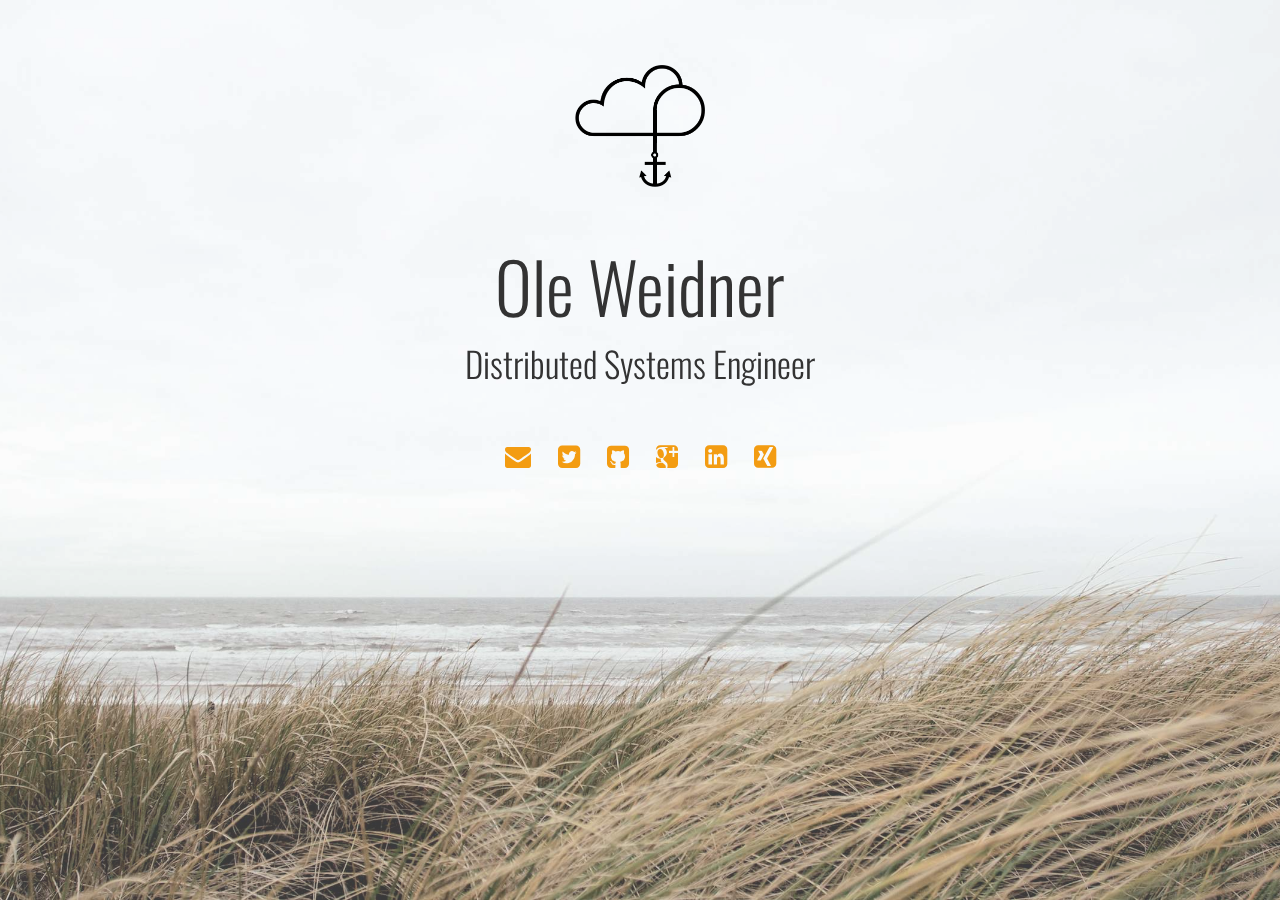
==== index.html @ 1e3da474 "removed blog" ====
<!DOCTYPE html>
<html lang="en">
  <head>
    <meta charset="utf-8">
    <meta http-equiv="X-UA-Compatible" content="IE=edge">
    <meta name="viewport" content="width=device-width, initial-scale=1.0">
    <meta name="description" content="Ole Weidner, Distributed Systems Engineer living in Flensburg, Germany.">
    <meta name="author" content="Ole Weidner">
    <link rel="shortcut icon" href="assets/ico/favicon.png">

    <title>Ole Weidner | Distributed Systems Architect</title>

    <!-- The FAVICON --> 
    <link rel="shortcut icon" type="image/x-icon" href="favicon.ico" />

    <!-- Bootstrap core CSS -->
    <link href="assets/css/bootstrap.min.css" rel="stylesheet">
    <link href="assets/css/font-awesome.min.css" rel="stylesheet">


    <!-- Custom styles for this template -->
    <link href="assets/css/main.css" rel="stylesheet">
    
    <link href='http://fonts.googleapis.com/css?family=Oswald:400,300,700' rel='stylesheet' type='text/css'>
    <link href='http://fonts.googleapis.com/css?family=EB+Garamond' rel='stylesheet' type='text/css'>

    <!-- Google analytics --> 
    <script>
      (function(i,s,o,g,r,a,m){i['GoogleAnalyticsObject']=r;i[r]=i[r]||function(){
      (i[r].q=i[r].q||[]).push(arguments)},i[r].l=1*new Date();a=s.createElement(o),
      m=s.getElementsByTagName(o)[0];a.async=1;a.src=g;m.parentNode.insertBefore(a,m)
      })(window,document,'script','//www.google-analytics.com/analytics.js','ga');

      ga('create', 'UA-50420430-1', 'oleweidner.com');
      ga('require', 'displayfeatures');
      ga('set', 'page', '/landingpage');
      ga('send', 'pageview');

    </script>

  </head>

  <body>

    <div class="container">
    	<div class="logo">
	    	<img src="assets/img/cloudanchor.png" width="130" alt="OleWeidner.com">
    	</div>
		<div class="row centered">
			<div class="col-lg-8 col-lg-offset-2 w">
				<h1>Ole Weidner</h1>
                <h2>Distributed Systems Engineer</h2>
			</div>
		</div>
		<div class="row centered">
			<div class="col-lg-8 col-lg-offset-2 w tooltip-demo">
                <a data-toggle="tooltip" title="Email Me" href="mailto:ole.c.weidner@gmail.com"><i class="fa fa-envelope"></i></a>
				<a data-toggle="tooltip" title="Twitter" href="http://twitter.com/oleweidner"><i class="fa fa-twitter-square"></i></a>
                <a data-toggle="tooltip" title="GitHub" href="https://github.com/oweidner"><i class="fa fa-github-square"></i></a>
                <a data-toggle="tooltip" title="Google+" href="https://plus.google.com/100568070290759940687"><i class="fa fa-google-plus-square"></i></a>
                <a data-toggle="tooltip" title="LinkedIn" href="https://www.linkedin.com/in/oleweidner"><i class="fa fa-linkedin-square"></i></a>
                <a data-toggle="tooltip" title="XING" href="https://www.xing.com/profile/OleChristian_Weidner"><i class="fa fa-xing-square"></i></a>
			</div>
		</div>
    </div><!-- /.container -->
    
    <div class="container">
    	<div class="row w centered">
    		<br>		
    		<div class="col-lg-6 col-lg-offset-3">
    			<!--p>Believe in yourself! Have faith in your abilities! Without a humble but reasonable confidence in your own powers you cannot be successful or happy.</p-->
    		</div>
    	</div>
    </div>


    <!-- Bootstrap core JavaScript
    ================================================== -->
    <!-- Placed at the end of the document so the pages load faster -->
    <script src="https://code.jquery.com/jquery-1.10.2.min.js"></script>
    <script src="assets/js/bootstrap.min.js"></script>

    <script>
    $('.tooltip-demo').tooltip({
      selector: "[data-toggle=tooltip]",
      container: "body"
    })
	</script>


    <!--BACKSTRETCH-->
    <!-- You can use an image of whatever size. This script will stretch to fit in any screen size.-->
    <script type="text/javascript" src="assets/js/jquery.backstretch.min.js"></script>
    <script>
        $.backstretch("assets/img/background.jpg", {speed: 1000});
    </script>

  </body>
</html>
---- assets/css/main.css ----
body {
  background-color: #f2f2f2;
    font-family: 'EB Garamond', serif;
    font-weight: 300;
    font-size: 16px;
    color: #555;

    -webkit-font-smoothing: antialiased;
    -webkit-overflow-scrolling: touch;
}

/* Titles */
h1, h2, h3, h4, h5, h6 {
    font-family: 'Oswald', sans-serif;
    font-weight: 300;
    color: #333;
}


/* Paragraph & Typographic */
p {
    line-height: 28px;
    margin-bottom: 25px;
    font-size: 20px;
}

.centered {
    text-align: center;
}

/* Links */
a {
    color: #f39c12;
    word-wrap: break-word;

    -webkit-transition: color 0.1s ease-in, background 0.1s ease-in;
    -moz-transition: color 0.1s ease-in, background 0.1s ease-in;
    -ms-transition: color 0.1s ease-in, background 0.1s ease-in;
    -o-transition: color 0.1s ease-in, background 0.1s ease-in;
    transition: color 0.1s ease-in, background 0.1s ease-in;
}

a:hover,
a:focus {
    color: #7b7b7b;
    text-decoration: none;
    outline: 0;
}

a:before,
a:after {
    -webkit-transition: color 0.1s ease-in, background 0.1s ease-in;
    -moz-transition: color 0.1s ease-in, background 0.1s ease-in;
    -ms-transition: color 0.1s ease-in, background 0.1s ease-in;
    -o-transition: color 0.1s ease-in, background 0.1s ease-in;
    transition: color 0.1s ease-in, background 0.1s ease-in;
}

 hr {
    display: block;
    height: 1px;
    border: 0;
    border-top: 1px solid #ccc;
    margin: 1em 0;
    padding: 0;
}

.logo {
	text-align: center;
	margin-top: 65px;
}

h1 {
	font-size: 70px;
}

h2 {
    font-size: 35px;
}

.w {
	margin-top: 40px;
}
.w i {
	font-size: 26px;
	padding: 12px;
}
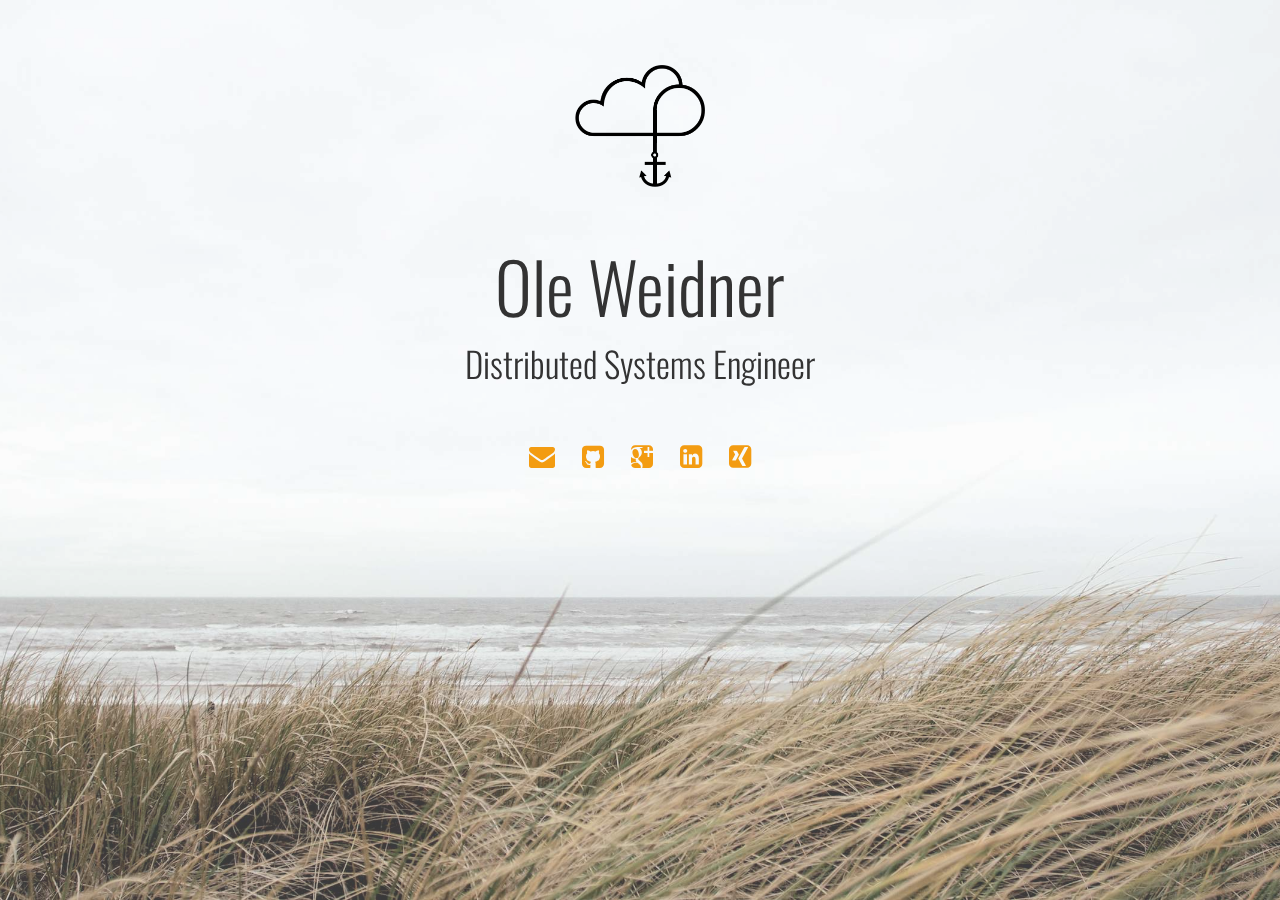
==== commit 20795bfc: "update" ====
--- a/index.html
+++ b/index.html
@@ -10,7 +10,7 @@
 
     <title>Ole Weidner | Distributed Systems Architect</title>
 
-    <!-- The FAVICON --> 
+    <!-- The FAVICON -->
     <link rel="shortcut icon" type="image/x-icon" href="favicon.ico" />
 
     <!-- Bootstrap core CSS -->
@@ -20,11 +20,11 @@
 
     <!-- Custom styles for this template -->
     <link href="assets/css/main.css" rel="stylesheet">
-    
+
     <link href='http://fonts.googleapis.com/css?family=Oswald:400,300,700' rel='stylesheet' type='text/css'>
     <link href='http://fonts.googleapis.com/css?family=EB+Garamond' rel='stylesheet' type='text/css'>
 
-    <!-- Google analytics --> 
+    <!-- Google analytics -->
     <script>
       (function(i,s,o,g,r,a,m){i['GoogleAnalyticsObject']=r;i[r]=i[r]||function(){
       (i[r].q=i[r].q||[]).push(arguments)},i[r].l=1*new Date();a=s.createElement(o),
@@ -55,7 +55,6 @@
 		<div class="row centered">
 			<div class="col-lg-8 col-lg-offset-2 w tooltip-demo">
                 <a data-toggle="tooltip" title="Email Me" href="mailto:ole.c.weidner@gmail.com"><i class="fa fa-envelope"></i></a>
-				<a data-toggle="tooltip" title="Twitter" href="http://twitter.com/oleweidner"><i class="fa fa-twitter-square"></i></a>
                 <a data-toggle="tooltip" title="GitHub" href="https://github.com/oweidner"><i class="fa fa-github-square"></i></a>
                 <a data-toggle="tooltip" title="Google+" href="https://plus.google.com/100568070290759940687"><i class="fa fa-google-plus-square"></i></a>
                 <a data-toggle="tooltip" title="LinkedIn" href="https://www.linkedin.com/in/oleweidner"><i class="fa fa-linkedin-square"></i></a>
@@ -63,10 +62,10 @@
 			</div>
 		</div>
     </div><!-- /.container -->
-    
+
     <div class="container">
     	<div class="row w centered">
-    		<br>		
+    		<br>
     		<div class="col-lg-6 col-lg-offset-3">
     			<!--p>Believe in yourself! Have faith in your abilities! Without a humble but reasonable confidence in your own powers you cannot be successful or happy.</p-->
     		</div>
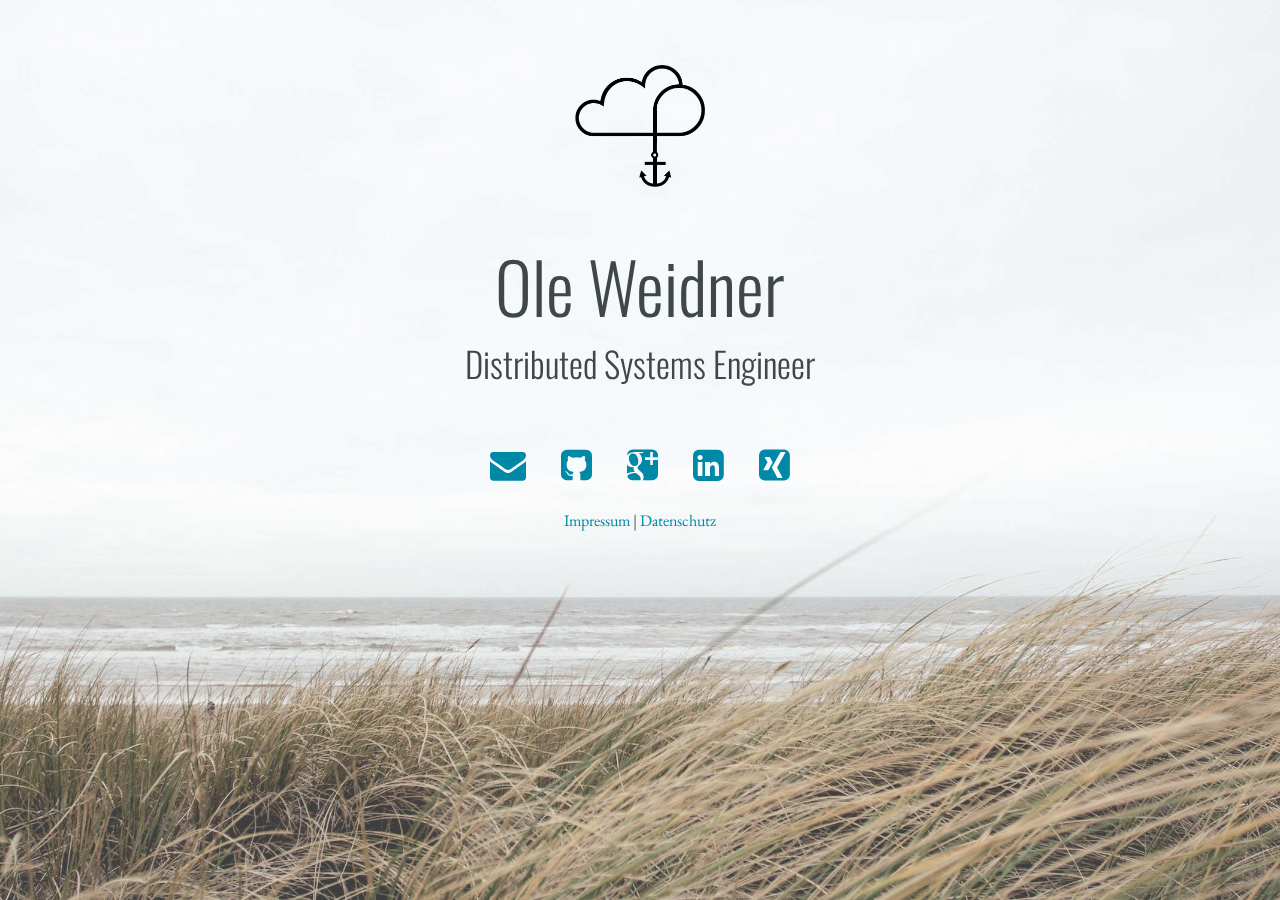
==== commit 4cf3069f: "color update" ====
--- a/index.html
+++ b/index.html
@@ -1,3 +1,4 @@
+
 <!DOCTYPE html>
 <html lang="en">
   <head>
@@ -54,13 +55,19 @@
 		</div>
 		<div class="row centered">
 			<div class="col-lg-8 col-lg-offset-2 w tooltip-demo">
-                <a data-toggle="tooltip" title="Email Me" href="mailto:ole.c.weidner@gmail.com"><i class="fa fa-envelope"></i></a>
-                <a data-toggle="tooltip" title="GitHub" href="https://github.com/oweidner"><i class="fa fa-github-square"></i></a>
-                <a data-toggle="tooltip" title="Google+" href="https://plus.google.com/100568070290759940687"><i class="fa fa-google-plus-square"></i></a>
-                <a data-toggle="tooltip" title="LinkedIn" href="https://www.linkedin.com/in/oleweidner"><i class="fa fa-linkedin-square"></i></a>
-                <a data-toggle="tooltip" title="XING" href="https://www.xing.com/profile/OleChristian_Weidner"><i class="fa fa-xing-square"></i></a>
+                <a data-toggle="tooltip" href="mailto:ole.c.weidner@gmail.com"><i class="fa fa-envelope"></i></a>
+                <a data-toggle="tooltip" href="https://github.com/oweidner"><i class="fa fa-github-square"></i></a>
+                <a data-toggle="tooltip" href="https://plus.google.com/100568070290759940687"><i class="fa fa-google-plus-square"></i></a>
+                <a data-toggle="tooltip" href="https://www.linkedin.com/in/oleweidner"><i class="fa fa-linkedin-square"></i></a>
+                <a data-toggle="tooltip" href="https://www.xing.com/profile/OleChristian_Weidner"><i class="fa fa-xing-square"></i></a>
 			</div>
 		</div>
+
+    <div class="row centered" style="margin-top: 10px">
+      <a href="#">Impressum</a> | <a href="#">Datenschutz</a>
+    </div>
+
+
     </div><!-- /.container -->
 
     <div class="container">
--- a/assets/css/main.css
+++ b/assets/css/main.css
@@ -13,7 +13,7 @@
 h1, h2, h3, h4, h5, h6 {
     font-family: 'Oswald', sans-serif;
     font-weight: 300;
-    color: #333;
+    color: #3F4847;
 }
 
 
@@ -30,7 +30,7 @@
 
 /* Links */
 a {
-    color: #f39c12;
+    color: #0088A7;
     word-wrap: break-word;
 
     -webkit-transition: color 0.1s ease-in, background 0.1s ease-in;
@@ -42,7 +42,7 @@
 
 a:hover,
 a:focus {
-    color: #7b7b7b;
+    color: #3F4847;
     text-decoration: none;
     outline: 0;
 }
@@ -82,6 +82,6 @@
 	margin-top: 40px;
 }
 .w i {
-	font-size: 26px;
-	padding: 12px;
-}+	font-size: 36px;
+	padding: 16px;
+}
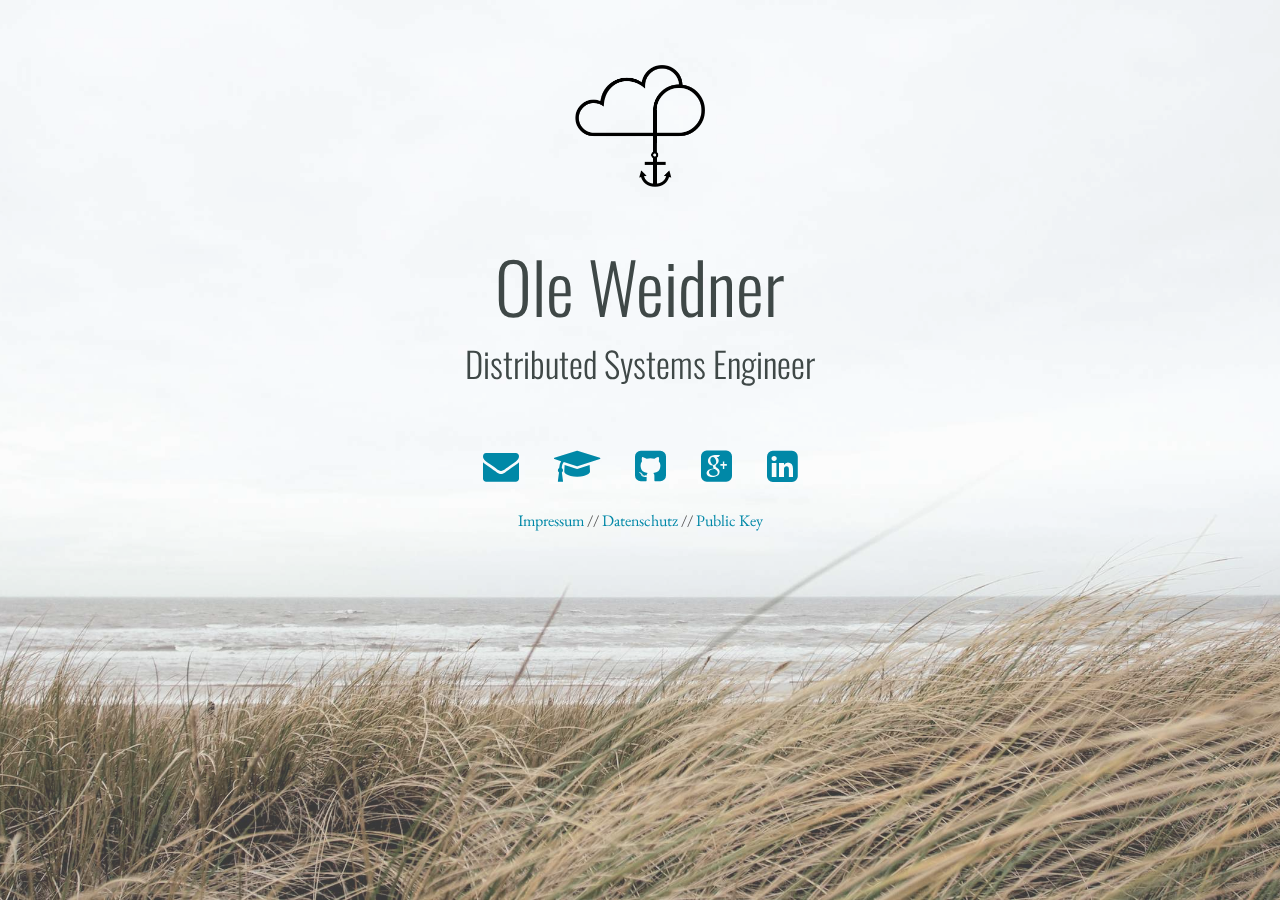
==== commit 21da4c77: "adds imprint and privacy statement" ====
--- a/index.html
+++ b/index.html
@@ -1,105 +1,107 @@
 
 <!DOCTYPE html>
 <html lang="en">
-  <head>
-    <meta charset="utf-8">
-    <meta http-equiv="X-UA-Compatible" content="IE=edge">
-    <meta name="viewport" content="width=device-width, initial-scale=1.0">
-    <meta name="description" content="Ole Weidner, Distributed Systems Engineer living in Flensburg, Germany.">
-    <meta name="author" content="Ole Weidner">
-    <link rel="shortcut icon" href="assets/ico/favicon.png">
+<head>
+  <meta charset="utf-8">
+  <meta http-equiv="X-UA-Compatible" content="IE=edge">
+  <meta name="viewport" content="width=device-width, initial-scale=1.0">
+  <meta name="description" content="Ole Weidner, Distributed Systems Engineer living in Flensburg, Germany.">
+  <meta name="author" content="Ole Weidner">
+  <link rel="shortcut icon" href="assets/ico/favicon.png">
 
-    <title>Ole Weidner | Distributed Systems Architect</title>
+  <title>Ole Weidner // Distributed Systems Engineer</title>
 
-    <!-- The FAVICON -->
-    <link rel="shortcut icon" type="image/x-icon" href="favicon.ico" />
+  <!-- The FAVICON -->
+  <link rel="shortcut icon" type="image/x-icon" href="favicon.ico" />
 
-    <!-- Bootstrap core CSS -->
-    <link href="assets/css/bootstrap.min.css" rel="stylesheet">
-    <link href="assets/css/font-awesome.min.css" rel="stylesheet">
+  <!-- Bootstrap core CSS -->
+  <link href="assets/css/bootstrap.min.css" rel="stylesheet">
+  <link href="assets/css/font-awesome.min.css" rel="stylesheet">
+  <link href="assets/css/animate.min.css" rel="stylesheet">
 
 
-    <!-- Custom styles for this template -->
-    <link href="assets/css/main.css" rel="stylesheet">
+  <!-- Custom styles for this template -->
+  <link href="assets/css/main.css" rel="stylesheet">
 
-    <link href='http://fonts.googleapis.com/css?family=Oswald:400,300,700' rel='stylesheet' type='text/css'>
-    <link href='http://fonts.googleapis.com/css?family=EB+Garamond' rel='stylesheet' type='text/css'>
+  <link href='http://fonts.googleapis.com/css?family=Oswald:400,300,700' rel='stylesheet' type='text/css'>
+  <link href='http://fonts.googleapis.com/css?family=EB+Garamond' rel='stylesheet' type='text/css'>
 
-    <!-- Google analytics -->
-    <script>
-      (function(i,s,o,g,r,a,m){i['GoogleAnalyticsObject']=r;i[r]=i[r]||function(){
-      (i[r].q=i[r].q||[]).push(arguments)},i[r].l=1*new Date();a=s.createElement(o),
-      m=s.getElementsByTagName(o)[0];a.async=1;a.src=g;m.parentNode.insertBefore(a,m)
-      })(window,document,'script','//www.google-analytics.com/analytics.js','ga');
+  <!-- Google analytics -->
+  <script>
+  (function(i,s,o,g,r,a,m){i['GoogleAnalyticsObject']=r;i[r]=i[r]||function(){
+    (i[r].q=i[r].q||[]).push(arguments)},i[r].l=1*new Date();a=s.createElement(o),
+    m=s.getElementsByTagName(o)[0];a.async=1;a.src=g;m.parentNode.insertBefore(a,m)
+  })(window,document,'script','//www.google-analytics.com/analytics.js','ga');
 
-      ga('create', 'UA-50420430-1', 'oleweidner.com');
-      ga('require', 'displayfeatures');
-      ga('set', 'page', '/landingpage');
-      ga('send', 'pageview');
+  ga('create', 'UA-50420430-1', 'oleweidner.com');
+  ga('require', 'displayfeatures');
+  ga('set', 'page', '/landingpage');
+  ga('send', 'pageview');
 
-    </script>
+  </script>
 
-  </head>
+</head>
 
-  <body>
+<body>
 
-    <div class="container">
-    	<div class="logo">
-	    	<img src="assets/img/cloudanchor.png" width="130" alt="OleWeidner.com">
-    	</div>
-		<div class="row centered">
-			<div class="col-lg-8 col-lg-offset-2 w">
-				<h1>Ole Weidner</h1>
-                <h2>Distributed Systems Engineer</h2>
-			</div>
-		</div>
-		<div class="row centered">
-			<div class="col-lg-8 col-lg-offset-2 w tooltip-demo">
-                <a data-toggle="tooltip" href="mailto:ole.c.weidner@gmail.com"><i class="fa fa-envelope"></i></a>
-                <a data-toggle="tooltip" href="https://github.com/oweidner"><i class="fa fa-github-square"></i></a>
-                <a data-toggle="tooltip" href="https://plus.google.com/100568070290759940687"><i class="fa fa-google-plus-square"></i></a>
-                <a data-toggle="tooltip" href="https://www.linkedin.com/in/oleweidner"><i class="fa fa-linkedin-square"></i></a>
-                <a data-toggle="tooltip" href="https://www.xing.com/profile/OleChristian_Weidner"><i class="fa fa-xing-square"></i></a>
-			</div>
-		</div>
+  <div class="container">
+    <div class="logo">
+      <img src="assets/img/cloudanchor.png" width="130" alt="OleWeidner.com">
+    </div>
+    <div class="row centered">
+      <div class="col-lg-8 col-lg-offset-2 w">
+        <h1>Ole Weidner</h1>
+        <h2>Distributed Systems Engineer</h2>
+      </div>
+    </div>
+    <div class="row centered">
+      <div class="col-lg-8 col-lg-offset-2 w tooltip-demo">
+        <a class="animated bounceIn" data-toggle="tooltip" href="mailto:ole.c.weidner@gmail.com"><i class="fa fa-envelope"></i></a>
+        <a class="animated bounceIn" data-toggle="tooltip" href="https://scholar.google.de/citations?hl=de&user=mEAq7aYAAAAJ&view_op=list_works&sortby=pubdate"><i class="fa fa-graduation-cap"></i></a>
+        <a class="animated bounceIn" data-toggle="tooltip" href="https://github.com/oweidner"><i class="fa fa-github-square"></i></a>
+        <a class="animated bounceIn" data-toggle="tooltip" href="https://plus.google.com/100568070290759940687"><i class="fa fa-google-plus-square"></i></a>
+        <a class="animated bounceIn" data-toggle="tooltip" href="https://www.linkedin.com/in/oleweidner"><i class="fa fa-linkedin-square"></i></a>
+        <!-- <a class="animated bounceIn" data-toggle="tooltip" href="https://www.xing.com/profile/OleChristian_Weidner"><i class="fa fa-xing-square"></i></a> -->
+      </div>
+    </div>
 
     <div class="row centered" style="margin-top: 10px">
-      <a href="#">Impressum</a> | <a href="#">Datenschutz</a>
+      <a href="imprint.html">Impressum</a> // <a href="privacy.html">Datenschutz</a> // <a href="https://pgp.mit.edu/pks/lookup?op=get&search=0x2A790F9924917092">Public Key</a>
     </div>
 
 
-    </div><!-- /.container -->
+  </div><!-- /.container -->
 
-    <div class="container">
-    	<div class="row w centered">
-    		<br>
-    		<div class="col-lg-6 col-lg-offset-3">
-    			<!--p>Believe in yourself! Have faith in your abilities! Without a humble but reasonable confidence in your own powers you cannot be successful or happy.</p-->
-    		</div>
-    	</div>
+  <div class="container">
+    <div class="row w centered">
+      <br>
+      <div class="col-lg-6 col-lg-offset-3">
+        <!--p>Believe in yourself! Have faith in your abilities! Without a humble but reasonable confidence in your own powers you cannot be successful or happy.</p-->
+      </div>
     </div>
+  </div>
 
 
-    <!-- Bootstrap core JavaScript
-    ================================================== -->
-    <!-- Placed at the end of the document so the pages load faster -->
-    <script src="https://code.jquery.com/jquery-1.10.2.min.js"></script>
-    <script src="assets/js/bootstrap.min.js"></script>
+  <!-- Bootstrap core JavaScript
+  ================================================== -->
+  <!-- Placed at the end of the document so the pages load faster -->
+  <script src="https://code.jquery.com/jquery-1.10.2.min.js"></script>
+  <script src="assets/js/bootstrap.min.js"></script>
 
-    <script>
-    $('.tooltip-demo').tooltip({
-      selector: "[data-toggle=tooltip]",
-      container: "body"
-    })
-	</script>
+  <script>
+  $('.tooltip-demo').tooltip({
+    selector: "[data-toggle=tooltip]",
+    container: "body"
+  })
+  </script>
 
 
-    <!--BACKSTRETCH-->
-    <!-- You can use an image of whatever size. This script will stretch to fit in any screen size.-->
-    <script type="text/javascript" src="assets/js/jquery.backstretch.min.js"></script>
-    <script>
-        $.backstretch("assets/img/background.jpg", {speed: 1000});
-    </script>
+  <!--BACKSTRETCH-->
+  <!-- You can use an image of whatever size. This script will stretch to fit in any screen size.-->
+  <script type="text/javascript" src="assets/js/jquery.backstretch.min.js"></script>
+  <script>
+  $.backstretch("assets/img/background.jpg", {speed: 1000});
+  </script>
 
-  </body>
+</body>
 </html>
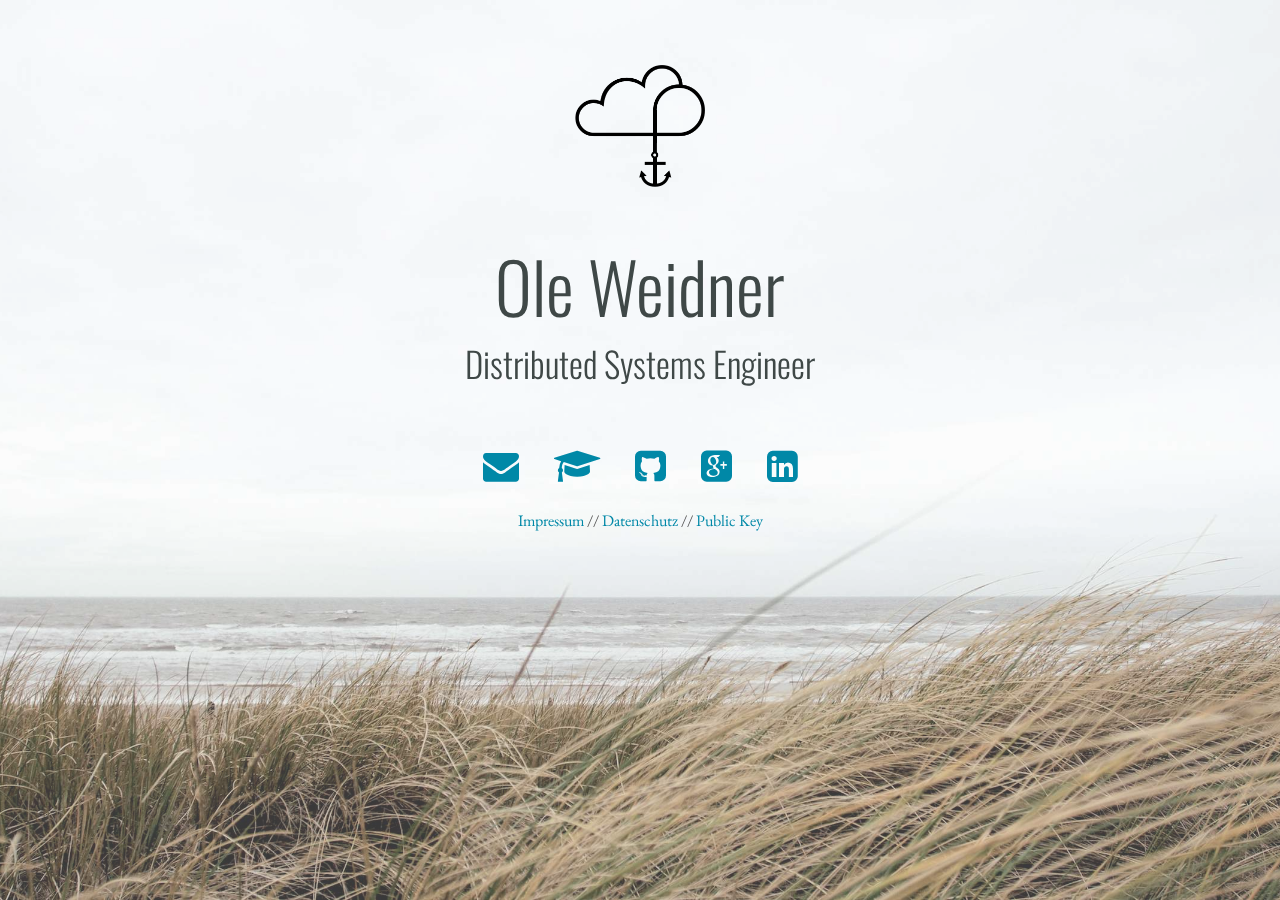
==== commit cb27fb43: "small animation" ====
--- a/index.html
+++ b/index.html
@@ -56,11 +56,11 @@
     </div>
     <div class="row centered">
       <div class="col-lg-8 col-lg-offset-2 w tooltip-demo">
-        <a class="animated bounceIn" data-toggle="tooltip" href="mailto:ole.c.weidner@gmail.com"><i class="fa fa-envelope"></i></a>
-        <a class="animated bounceIn" data-toggle="tooltip" href="https://scholar.google.de/citations?hl=de&user=mEAq7aYAAAAJ&view_op=list_works&sortby=pubdate"><i class="fa fa-graduation-cap"></i></a>
-        <a class="animated bounceIn" data-toggle="tooltip" href="https://github.com/oweidner"><i class="fa fa-github-square"></i></a>
-        <a class="animated bounceIn" data-toggle="tooltip" href="https://plus.google.com/100568070290759940687"><i class="fa fa-google-plus-square"></i></a>
-        <a class="animated bounceIn" data-toggle="tooltip" href="https://www.linkedin.com/in/oleweidner"><i class="fa fa-linkedin-square"></i></a>
+        <a class="animated" data-toggle="tooltip" href="mailto:ole.c.weidner@gmail.com"><i class="fa fa-envelope"></i></a>
+        <a class="animated" data-toggle="tooltip" href="https://scholar.google.de/citations?hl=de&user=mEAq7aYAAAAJ&view_op=list_works&sortby=pubdate"><i class="fa fa-graduation-cap"></i></a>
+        <a class="animated" data-toggle="tooltip" href="https://github.com/oweidner"><i class="fa fa-github-square"></i></a>
+        <a class="animated" data-toggle="tooltip" href="https://plus.google.com/100568070290759940687"><i class="fa fa-google-plus-square"></i></a>
+        <a class="animated" data-toggle="tooltip" href="https://www.linkedin.com/in/oleweidner"><i class="fa fa-linkedin-square"></i></a>
         <!-- <a class="animated bounceIn" data-toggle="tooltip" href="https://www.xing.com/profile/OleChristian_Weidner"><i class="fa fa-xing-square"></i></a> -->
       </div>
     </div>
--- a/assets/css/main.css
+++ b/assets/css/main.css
@@ -1,87 +1,86 @@
 body {
   background-color: #f2f2f2;
-    font-family: 'EB Garamond', serif;
-    font-weight: 300;
-    font-size: 16px;
-    color: #555;
+  font-family: 'EB Garamond', serif;
+  font-weight: 300;
+  font-size: 16px;
+  color: #555;
 
-    -webkit-font-smoothing: antialiased;
-    -webkit-overflow-scrolling: touch;
+  -webkit-font-smoothing: antialiased;
+  -webkit-overflow-scrolling: touch;
 }
 
 /* Titles */
 h1, h2, h3, h4, h5, h6 {
-    font-family: 'Oswald', sans-serif;
-    font-weight: 300;
-    color: #3F4847;
+  font-family: 'Oswald', sans-serif;
+  font-weight: 300;
+  color: #3F4847;
 }
 
 
 /* Paragraph & Typographic */
 p {
-    line-height: 28px;
-    margin-bottom: 25px;
-    font-size: 20px;
+  line-height: 28px;
+  margin-bottom: 25px;
+  font-size: 20px;
 }
 
 .centered {
-    text-align: center;
+  text-align: center;
 }
 
 /* Links */
 a {
-    color: #0088A7;
-    word-wrap: break-word;
+  color: #0088A7;
+  word-wrap: break-word;
 
-    -webkit-transition: color 0.1s ease-in, background 0.1s ease-in;
-    -moz-transition: color 0.1s ease-in, background 0.1s ease-in;
-    -ms-transition: color 0.1s ease-in, background 0.1s ease-in;
-    -o-transition: color 0.1s ease-in, background 0.1s ease-in;
-    transition: color 0.1s ease-in, background 0.1s ease-in;
+  -webkit-animation-name: bounceIn;
+  -moz-animation-name: bounceIn;
+  -ms-animation-name: bounceIn;
+  -o-animation-name: bounceIn;
+  animation-name: bounceIn;
+
 }
 
 a:hover,
 a:focus {
-    color: #3F4847;
-    text-decoration: none;
-    outline: 0;
+
+  -webkit-animation-name: swing;
+  -moz-animation-name: swing;
+  -ms-animation-name: swing;
+  -o-animation-name: swing;
+  animation-name: swing;
+
+  color: #3F4847;
+  text-decoration: none;
+  outline: 0;
 }
 
-a:before,
-a:after {
-    -webkit-transition: color 0.1s ease-in, background 0.1s ease-in;
-    -moz-transition: color 0.1s ease-in, background 0.1s ease-in;
-    -ms-transition: color 0.1s ease-in, background 0.1s ease-in;
-    -o-transition: color 0.1s ease-in, background 0.1s ease-in;
-    transition: color 0.1s ease-in, background 0.1s ease-in;
-}
-
- hr {
-    display: block;
-    height: 1px;
-    border: 0;
-    border-top: 1px solid #ccc;
-    margin: 1em 0;
-    padding: 0;
+hr {
+  display: block;
+  height: 1px;
+  border: 0;
+  border-top: 1px solid #ccc;
+  margin: 1em 0;
+  padding: 0;
 }
 
 .logo {
-	text-align: center;
-	margin-top: 65px;
+  text-align: center;
+  margin-top: 65px;
 }
 
 h1 {
-	font-size: 70px;
+  font-size: 70px;
 }
 
 h2 {
-    font-size: 35px;
+  font-size: 35px;
 }
 
 .w {
-	margin-top: 40px;
+  margin-top: 40px;
 }
 .w i {
-	font-size: 36px;
-	padding: 16px;
+  font-size: 36px;
+  padding: 16px;
 }
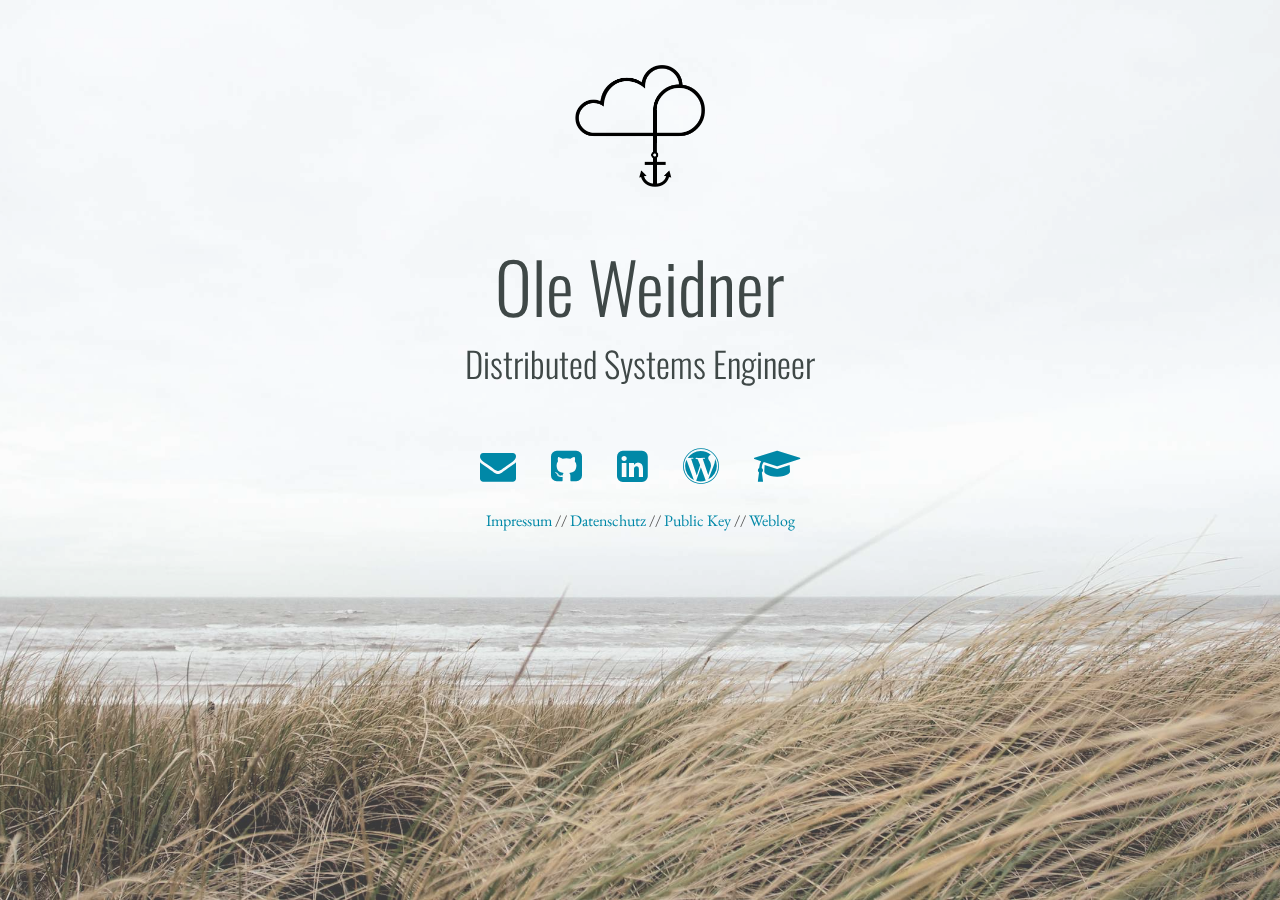
==== commit eef1bda6: "adds blog link" ====
--- a/index.html
+++ b/index.html
@@ -57,16 +57,16 @@
     <div class="row centered">
       <div class="col-lg-8 col-lg-offset-2 w tooltip-demo">
         <a class="animated" data-toggle="tooltip" href="mailto:ole.c.weidner@gmail.com"><i class="fa fa-envelope"></i></a>
+        <a class="animated" data-toggle="tooltip" href="https://github.com/oweidner"><i class="fa fa-github-square"></i></a>
+        <a class="animated" data-toggle="tooltip" href="https://www.linkedin.com/in/oleweidner"><i class="fa fa-linkedin-square"></i></a>
+        <a class="animated" data-toggle="tooltip" href="http://oleweidner.com/blog/"><i class="fa fa-wordpress"></i></a>
         <a class="animated" data-toggle="tooltip" href="https://scholar.google.de/citations?hl=de&user=mEAq7aYAAAAJ&view_op=list_works&sortby=pubdate"><i class="fa fa-graduation-cap"></i></a>
-        <a class="animated" data-toggle="tooltip" href="https://github.com/oweidner"><i class="fa fa-github-square"></i></a>
-        <a class="animated" data-toggle="tooltip" href="https://plus.google.com/100568070290759940687"><i class="fa fa-google-plus-square"></i></a>
-        <a class="animated" data-toggle="tooltip" href="https://www.linkedin.com/in/oleweidner"><i class="fa fa-linkedin-square"></i></a>
         <!-- <a class="animated bounceIn" data-toggle="tooltip" href="https://www.xing.com/profile/OleChristian_Weidner"><i class="fa fa-xing-square"></i></a> -->
       </div>
     </div>
 
     <div class="row centered" style="margin-top: 10px">
-      <a href="imprint.html">Impressum</a> // <a href="privacy.html">Datenschutz</a> // <a href="https://pgp.mit.edu/pks/lookup?op=get&search=0x2A790F9924917092">Public Key</a>
+      <a href="imprint.html">Impressum</a> // <a href="privacy.html">Datenschutz</a> // <a href="https://pgp.mit.edu/pks/lookup?op=get&search=0x2A790F9924917092">Public Key</a> // <a href="http://oleweidner.com/blog/">Weblog</a>
     </div>
 
 
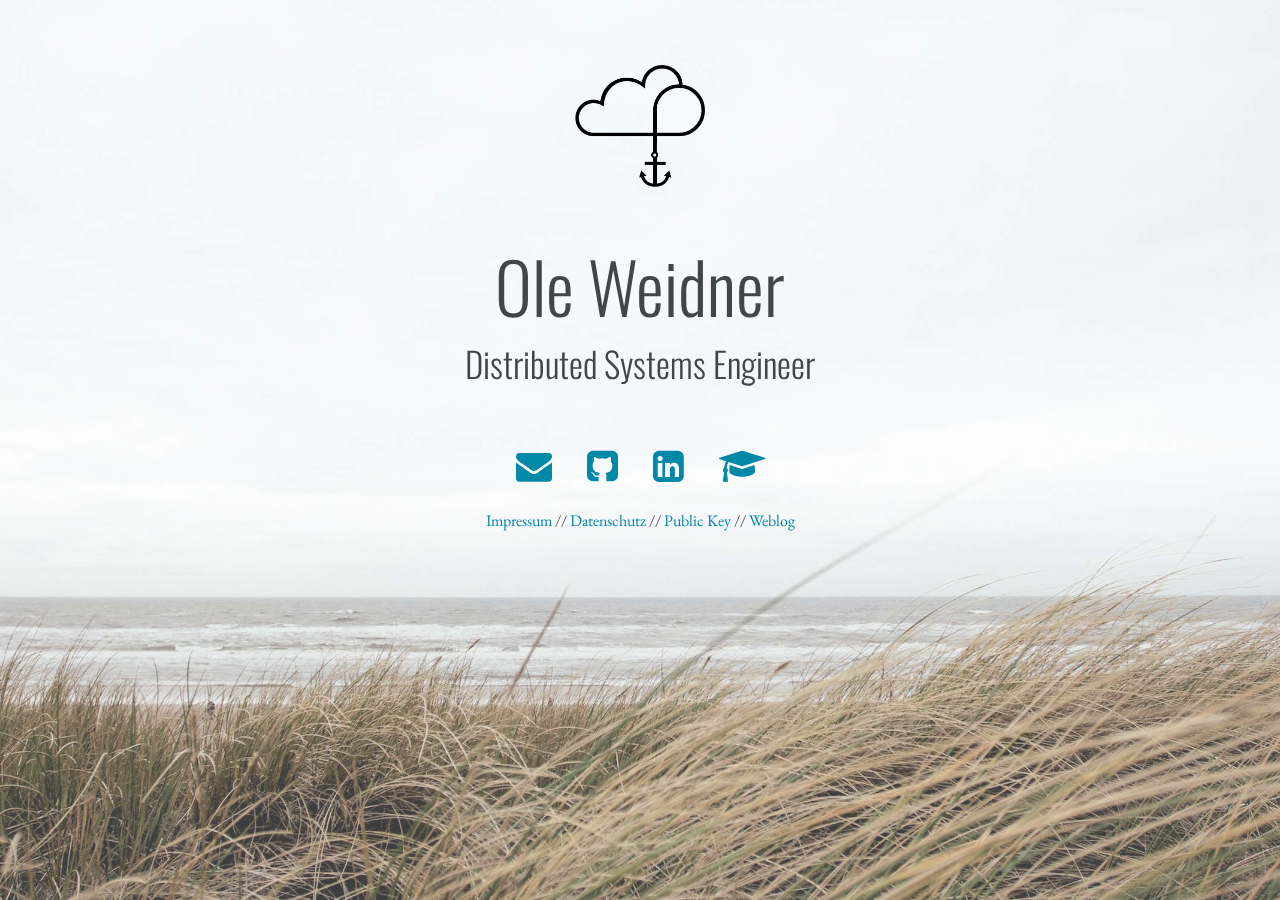
==== commit ced5a0d1: "Updated email address" ====
--- a/index.html
+++ b/index.html
@@ -23,8 +23,8 @@
   <!-- Custom styles for this template -->
   <link href="assets/css/main.css" rel="stylesheet">
 
-  <link href='http://fonts.googleapis.com/css?family=Oswald:400,300,700' rel='stylesheet' type='text/css'>
-  <link href='http://fonts.googleapis.com/css?family=EB+Garamond' rel='stylesheet' type='text/css'>
+  <link href='https://fonts.googleapis.com/css?family=Oswald:400,300,700' rel='stylesheet' type='text/css'>
+  <link href='https://fonts.googleapis.com/css?family=EB+Garamond' rel='stylesheet' type='text/css'>
 
   <!-- Google analytics -->
   <script>
@@ -56,17 +56,16 @@
     </div>
     <div class="row centered">
       <div class="col-lg-8 col-lg-offset-2 w tooltip-demo">
-        <a class="animated" data-toggle="tooltip" href="mailto:ole.c.weidner@gmail.com"><i class="fa fa-envelope"></i></a>
+        <a class="animated" data-toggle="tooltip" href="mailto:ole.weidner@protonmail.ch"><i class="fa fa-envelope"></i></a>
         <a class="animated" data-toggle="tooltip" href="https://github.com/oweidner"><i class="fa fa-github-square"></i></a>
         <a class="animated" data-toggle="tooltip" href="https://www.linkedin.com/in/oleweidner"><i class="fa fa-linkedin-square"></i></a>
-        <a class="animated" data-toggle="tooltip" href="http://oleweidner.com/blog/"><i class="fa fa-wordpress"></i></a>
         <a class="animated" data-toggle="tooltip" href="https://scholar.google.de/citations?hl=de&user=mEAq7aYAAAAJ&view_op=list_works&sortby=pubdate"><i class="fa fa-graduation-cap"></i></a>
         <!-- <a class="animated bounceIn" data-toggle="tooltip" href="https://www.xing.com/profile/OleChristian_Weidner"><i class="fa fa-xing-square"></i></a> -->
       </div>
     </div>
 
     <div class="row centered" style="margin-top: 10px">
-      <a href="imprint.html">Impressum</a> // <a href="privacy.html">Datenschutz</a> // <a href="https://pgp.mit.edu/pks/lookup?op=get&search=0x2A790F9924917092">Public Key</a> // <a href="http://oleweidner.com/blog/">Weblog</a>
+      <a href="imprint.html">Impressum</a> // <a href="privacy.html">Datenschutz</a> // <a href="https://pgp.mit.edu/pks/lookup?op=get&search=0x2A790F9924917092">Public Key</a> // <a href="https://oleweidner.com/blog/">Weblog</a>
     </div>
 
 
